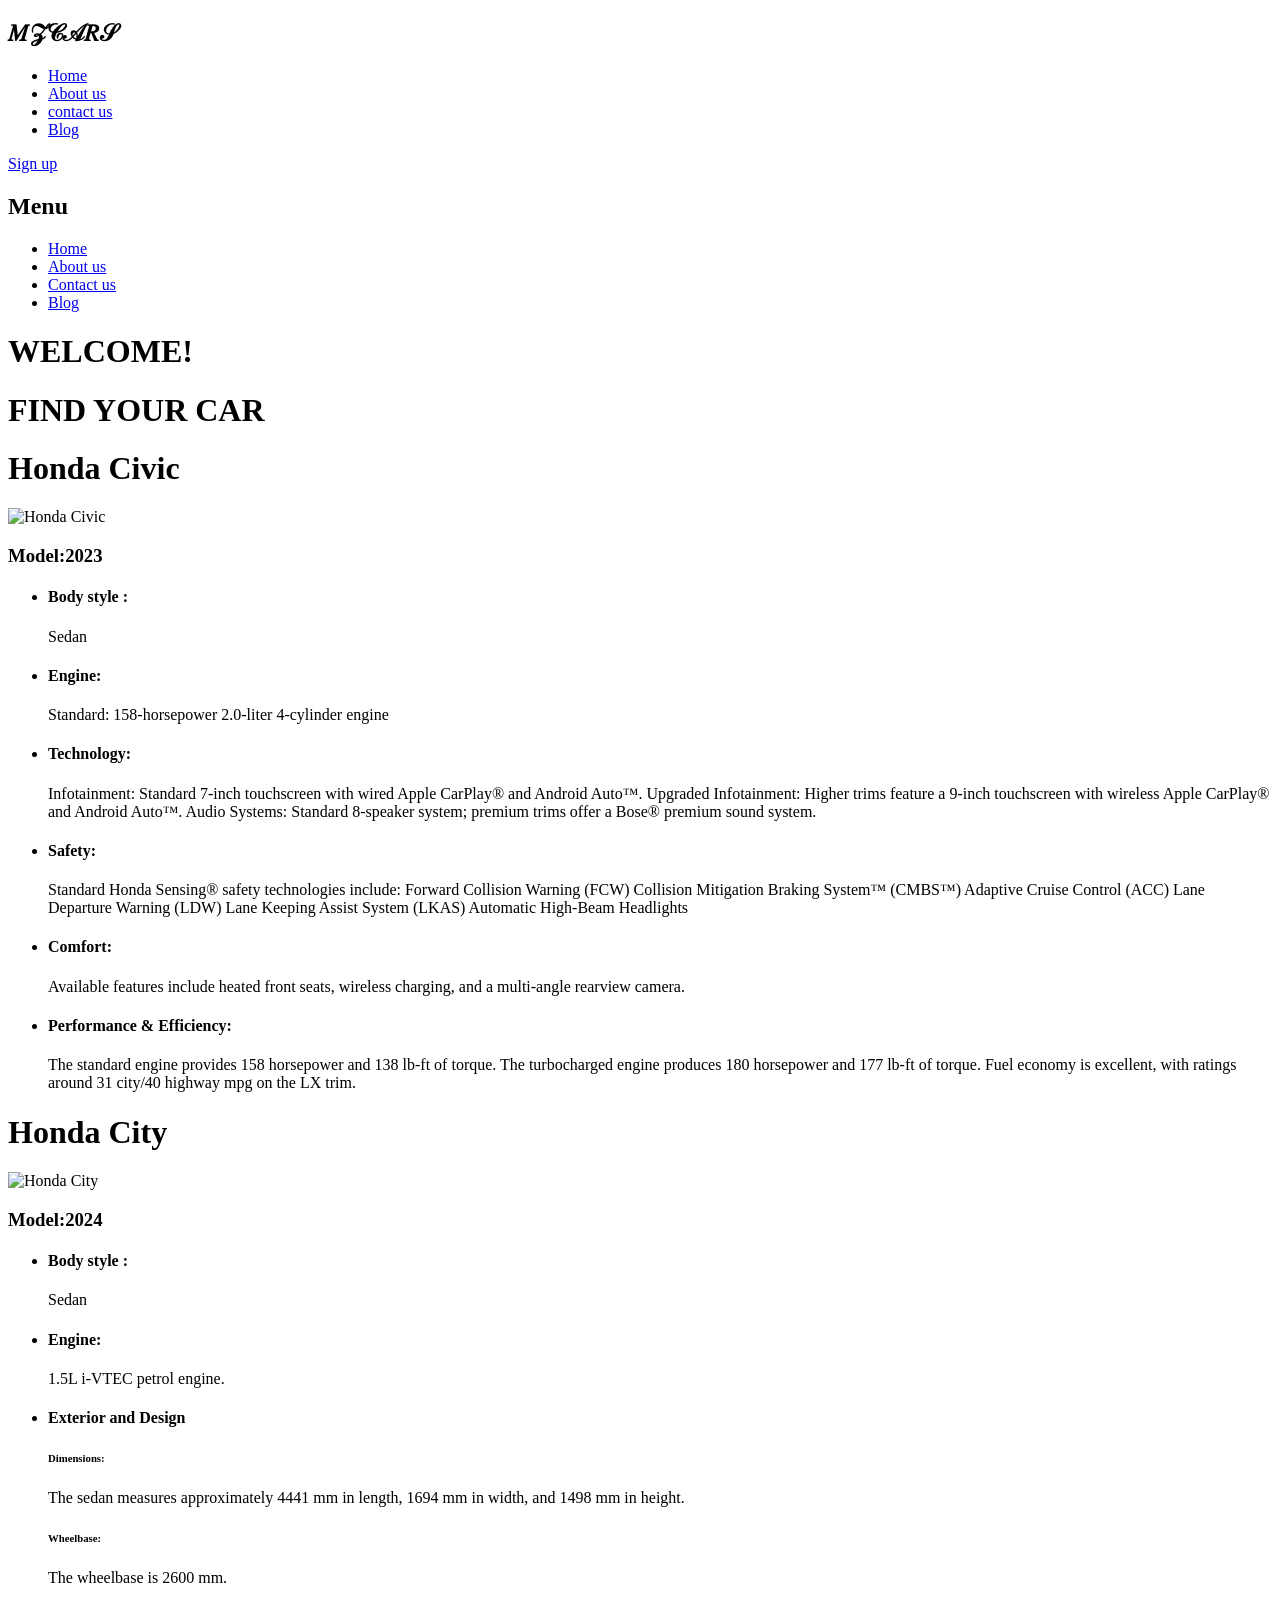
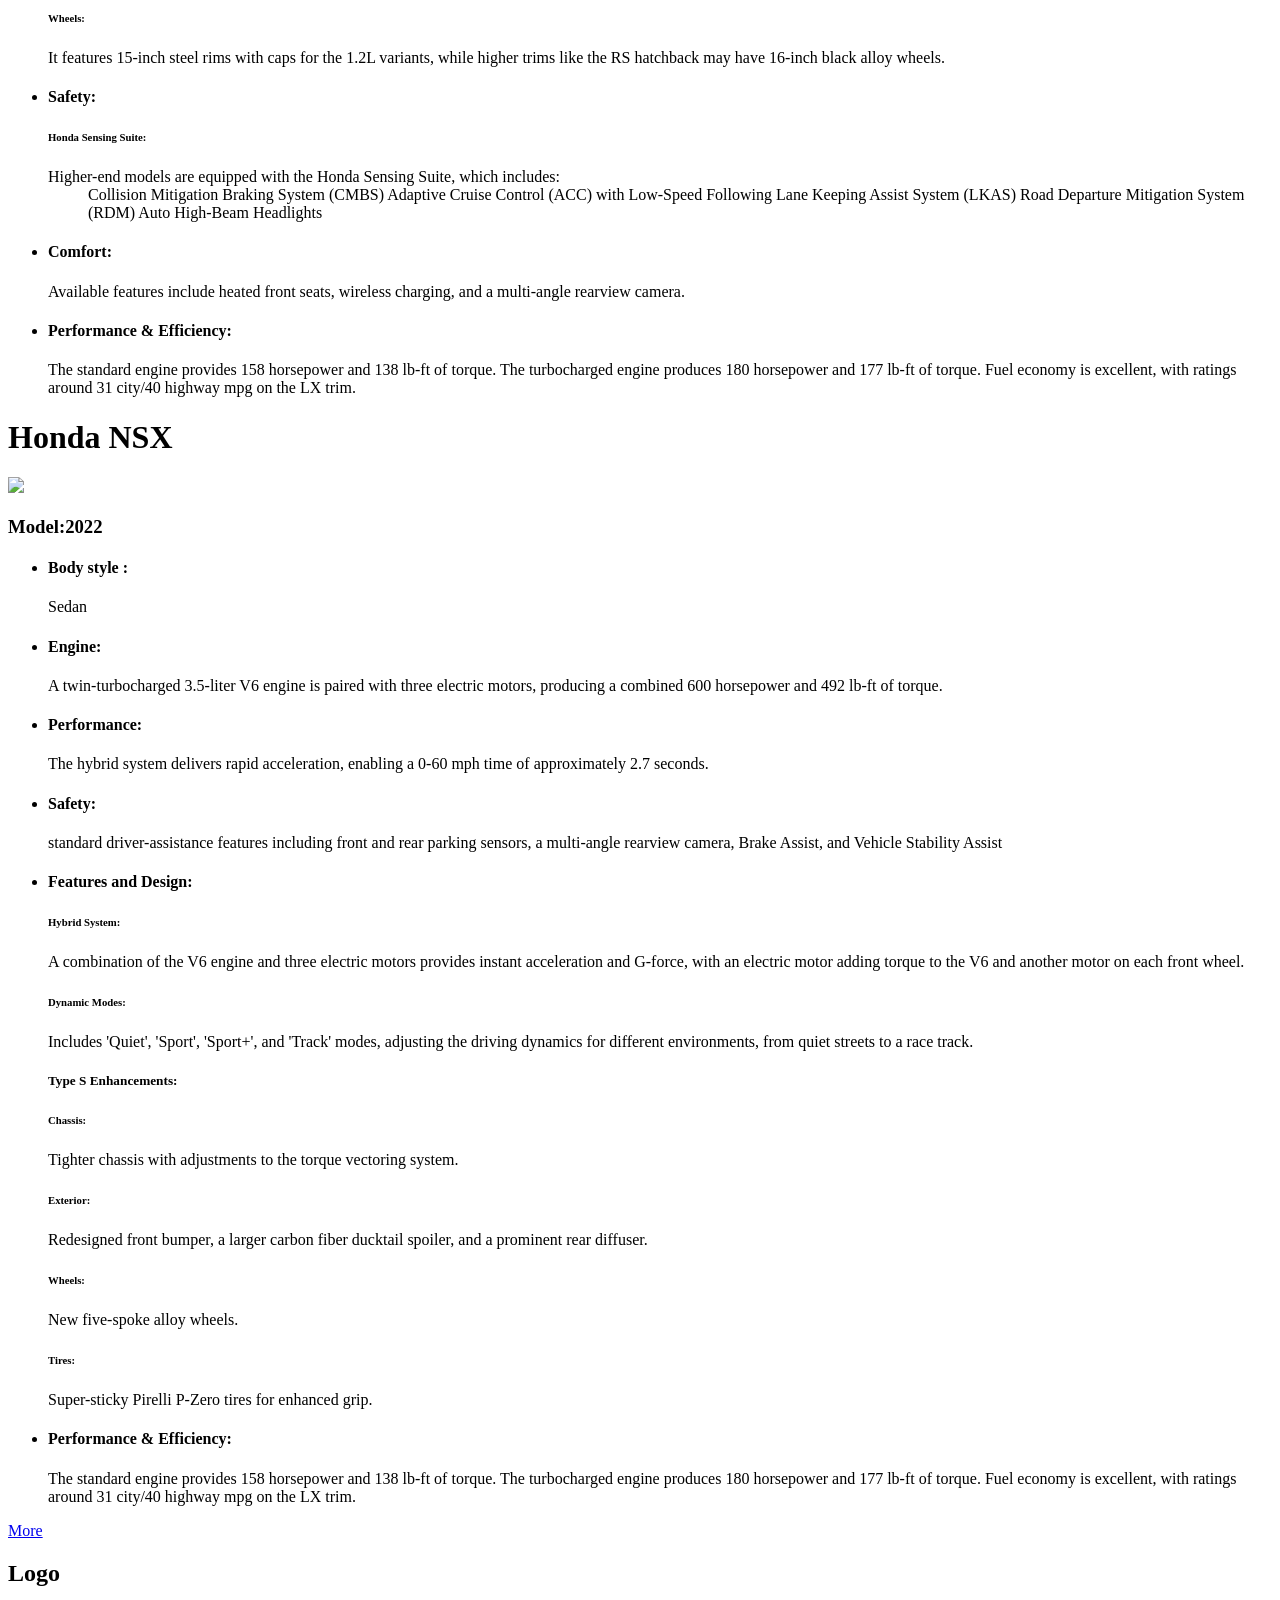
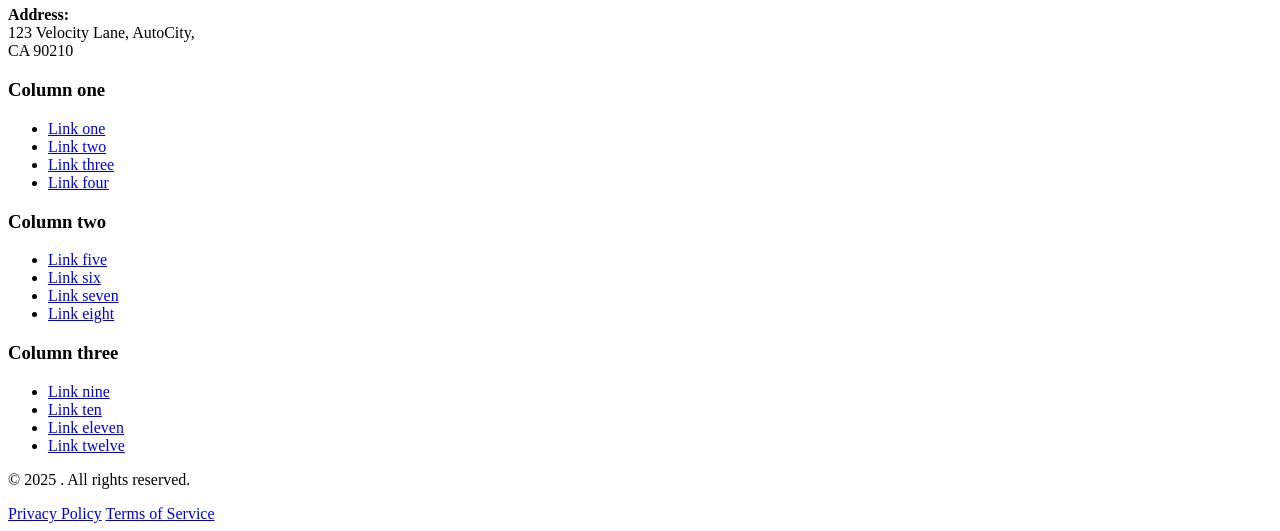
==== index.html @ ad1124cf "Add files via upload" ====
<!DOCTYPE html>
<html lang="en">
<head>
<meta charset="UTF-8">
<title>cars services.com </title>
<link href="css/style.css"  rel="stylesheet">
<meta name="viewport" content="width=device-width, initial-scale=1">
<link rel="preconnect" href="https://fonts.googleapis.com">
<link rel="preconnect" href="https://fonts.gstatic.com" crossorigin>
<link href="https://fonts.googleapis.com/css2?family=Roboto:ital,wght@0,100..900;1,100..900&display=swap" rel="stylesheet">
<script src="https://kit.fontawesome.com/b3118e5916.js" crossorigin="anonymous"></script>
</head>
<body>
<!--header-->
<div class="banner">



		<nav>
				
			<div class="logo-container">
			<h1>𝑀𝒵𝒞𝒜𝑅𝒮</h1>
				<div class="nav-links">
						<ul>
							<li><a href="index.html">Home</a></li>
							<li><a href="aboutus.html">About us</a></li>
							<li><a href="contactus.html">contact us</a></li>
							<li><a href="blog.html">Blog</a></li>
						</ul>
					</div>
							<div>
								<a href="signup.html" class="sign-btn">Sign up</a> 
							</div>		
			</div>	
		</nav>
		<!-- Mobile Menu Button -->
<div class="menu-toggle" id="menu-toggle">
  <i class="fas fa-bars"></i>
</div>

<!-- Mobile Slide Menu -->
<div class="mobile-menu" id="mobile-menu">
  <div class="menu-header">
    <h2>Menu</h2>
    <i class="fas fa-times" id="close-menu"></i>
  </div>
  <ul>
    <li><a href="index.html">Home</a></li>
    <li><a href="aboutus.html">About us</a></li>
    <li><a href="contactus.html">Contact us</a></li>
    <li><a href="blog.html">Blog</a></li>
  </ul>
</div>

<div class="overlay" id="overlay"></div>

	<div class="welcome">
		<h1>WELCOME!</h1>
	</div>
 
	
</div>		

<!--header-->
<!--Home page --> 

<div class="heading">
	<h1>FIND  YOUR CAR</h1>
</div>

 <div class="row">
    <div class="col-3">
      <h1>Honda Civic</h1>
		  <img class="honda"  src="images/Hondacivic.jpg" alt="Honda Civic">
			<div class="model" > 
		  		<h3>Model:2023</h3>
				  <ul class="information">
					  <li><h4>Body style :</h4>Sedan </li>
					  <li><h4>Engine:</h4>Standard: 158-horsepower 2.0-liter 4-cylinder engine </li>
					  <li> <h4>Technology:</h4>
										 Infotainment: Standard 7-inch touchscreen with wired Apple CarPlay® and Android Auto™. 
										 Upgraded Infotainment: Higher trims feature a 9-inch touchscreen with wireless Apple CarPlay® and Android Auto™. 
										 Audio Systems: Standard 8-speaker system; premium trims offer a Bose® premium sound system. </li>
					  <li> <h4>Safety:</h4>
					                 Standard Honda Sensing® safety technologies include:
				                    Forward Collision Warning (FCW) 
									Collision Mitigation Braking System™ (CMBS™) 
									Adaptive Cruise Control (ACC) 
									Lane Departure Warning (LDW) 
									Lane Keeping Assist System (LKAS) 
									Automatic High-Beam Headlights  </li>
					  <li><h4>Comfort:</h4> Available features include heated front seats, wireless charging, and a multi-angle rearview camera.  </li>
					  <li><h4>Performance & Efficiency:</h4> The standard engine provides 158 horsepower and 138 lb-ft of torque. 
														The turbocharged engine produces 180 horsepower and 177 lb-ft of torque. 
														Fuel economy is excellent, with ratings around 31 city/40 highway mpg on the LX trim.  </li>
				  
			  
	  
	  
	  </ul>
	  
	  		</div>
	  
	  
	  
    </div>

    <div class="col-3">
      <h1>Honda City</h1>
     	<img class="honda" src="images/Hondacity.jpg" alt="Honda City">
			<div class="model" > 
	 	 		<h3>Model:2024</h3>
				  <ul class="information">
					  <li><h4>Body style :</h4>Sedan </li>
					  <li><h4>Engine:</h4>1.5L i-VTEC petrol engine.  </li>
					  <li> <h4>Exterior and Design</h4>
										<h6>Dimensions:</h6> The sedan measures approximately 4441 mm in length, 1694 mm in width, and 1498 mm in height. 
										<h6>Wheelbase:</h6> The wheelbase is 2600 mm. 
										<h6>Wheels:</h6>It features 15-inch steel rims with caps for the 1.2L variants, while higher trims like the RS hatchback may have 16-inch black alloy wheels.  </li>
					  <li> <h4>Safety:</h4>
					                <h6> Honda Sensing Suite:</h6> Higher-end models are equipped with the Honda Sensing Suite, which includes:
									<ul>Collision Mitigation Braking System (CMBS) 
									Adaptive Cruise Control (ACC) with Low-Speed Following 
									Lane Keeping Assist System (LKAS) 
									Road Departure Mitigation System (RDM) 
									Auto High-Beam Headlights 
 					</ul> </li>
					  <li><h4>Comfort:</h4> Available features include heated front seats, wireless charging, and a multi-angle rearview camera.  </li>
					  <li><h4>Performance & Efficiency:</h4> The standard engine provides 158 horsepower and 138 lb-ft of torque. 
														The turbocharged engine produces 180 horsepower and 177 lb-ft of torque. 
														Fuel economy is excellent, with ratings around 31 city/40 highway mpg on the LX trim.  </li>
				  
			  
	  
	  
	  </ul>
	  
	  		</div>
    </div>

    <div class="col-3">
      <h1>Honda NSX</h1> 
      <img class="honda" src="images/hondansx.jpg">
     	<div class="model" > 
			<h3>Model:2022</h3>
				<ul class="information">
						<li><h4>Body style :</h4>Sedan </li>
						<li><h4>Engine:</h4>A twin-turbocharged 3.5-liter V6 engine is paired with three electric motors, producing a combined 600 horsepower and 492 lb-ft of torque.   </li>
						<li> <h4>Performance: </h4>
								The hybrid system delivers rapid acceleration, enabling a 0-60 mph time of approximately 2.7 seconds. 			
						<li> <h4>Safety:</h4>
									standard driver-assistance features including front and rear parking sensors, a multi-angle rearview camera, Brake Assist, and Vehicle Stability Assist</li>
						<li><h4>Features and Design:</h4>
							<h6>Hybrid System:</h6> A combination of the V6 engine and three electric motors provides instant acceleration and G-force, with an electric motor adding torque to the V6 and another motor on each front wheel. 
							<h6>Dynamic Modes:</h6> Includes 'Quiet', 'Sport', 'Sport+', and 'Track' modes, adjusting the driving dynamics for different environments, from quiet streets to a race track. 
							<h5>Type S Enhancements:</h5>
							<h6>Chassis:</h6> Tighter chassis with adjustments to the torque vectoring system. 
							<h6>Exterior:</h6> Redesigned front bumper, a larger carbon fiber ducktail spoiler, and a prominent rear diffuser. 
							<h6>Wheels:</h6> New five-spoke alloy wheels. 
							<h6>Tires:</h6> Super-sticky Pirelli P-Zero tires for enhanced grip.   </li>
						<li><h4>Performance & Efficiency:</h4> The standard engine provides 158 horsepower and 138 lb-ft of torque. 
															The turbocharged engine produces 180 horsepower and 177 lb-ft of torque. 
															Fuel economy is excellent, with ratings around 31 city/40 highway mpg on the LX trim.  </li>
					
				
		
				</ul>
	
	
	
	</div>
  </div>

<div>

<a href="more.html"class="more" >More</a> 
</div>








<!--Home page -->
<!--Footer -->







  <footer class="footer">
    <div class="footer-container">
      <div class="footer-left">
        <h2 class="footer-logo">Logo</h2>
        <p><strong>Address:</strong><br>123 Velocity Lane, AutoCity, <br>CA 90210</p>
        <div class="footer-socials">
          <a href="#"><i class="fab fa-instagram"></i></a>
          <a href="#"><i class="fab fa-facebook-f"></i></a>
          <a href="#"><i class="fab fa-twitter"></i></a>
        </div>
      </div>

      <div class="footer-columns">
        <div class="footer-column">
          <h3>Column one</h3>
          <ul>
            <li><a href="#">Link one</a></li>
            <li><a href="#">Link two</a></li>
            <li><a href="#">Link three</a></li>
            <li><a href="#">Link four</a></li>
          </ul>
        </div>

        <div class="footer-column">
          <h3>Column two</h3>
          <ul>
            <li><a href="#">Link five</a></li>
            <li><a href="#">Link six</a></li>
            <li><a href="#">Link seven</a></li>
            <li><a href="#">Link eight</a></li>
          </ul>
        </div>

        <div class="footer-column">
          <h3>Column three</h3>
          <ul>
            <li><a href="#">Link nine</a></li>
            <li><a href="#">Link ten</a></li>
            <li><a href="#">Link eleven</a></li>
            <li><a href="#">Link twelve</a></li>
          </ul>
        </div>
      </div>
    </div>

    <div class="footer-bottom">
      <p>© 2025 . All rights reserved.</p>
      <div class="footer-links">
        <a href="#">Privacy Policy</a>
        <a href="#">Terms of Service</a>
      </div>
    </div>
  </footer>

<!--Footer -->
<script>
const menuToggle = document.getElementById('menu-toggle');
const mobileMenu = document.getElementById('mobile-menu');
const closeMenu = document.getElementById('close-menu');
const overlay = document.getElementById('overlay');

menuToggle.addEventListener('click', () => {
  mobileMenu.classList.add('active');
  overlay.classList.add('active');
  menuToggle.style.display = 'none';
});

closeMenu.addEventListener('click', () => {
  mobileMenu.classList.remove('active');
  overlay.classList.remove('active');
  menuToggle.style.display = 'block';
});

overlay.addEventListener('click', () => {
  mobileMenu.classList.remove('active');
  overlay.classList.remove('active');
  menuToggle.style.display = 'block';
});
</script>


</body>
</html>
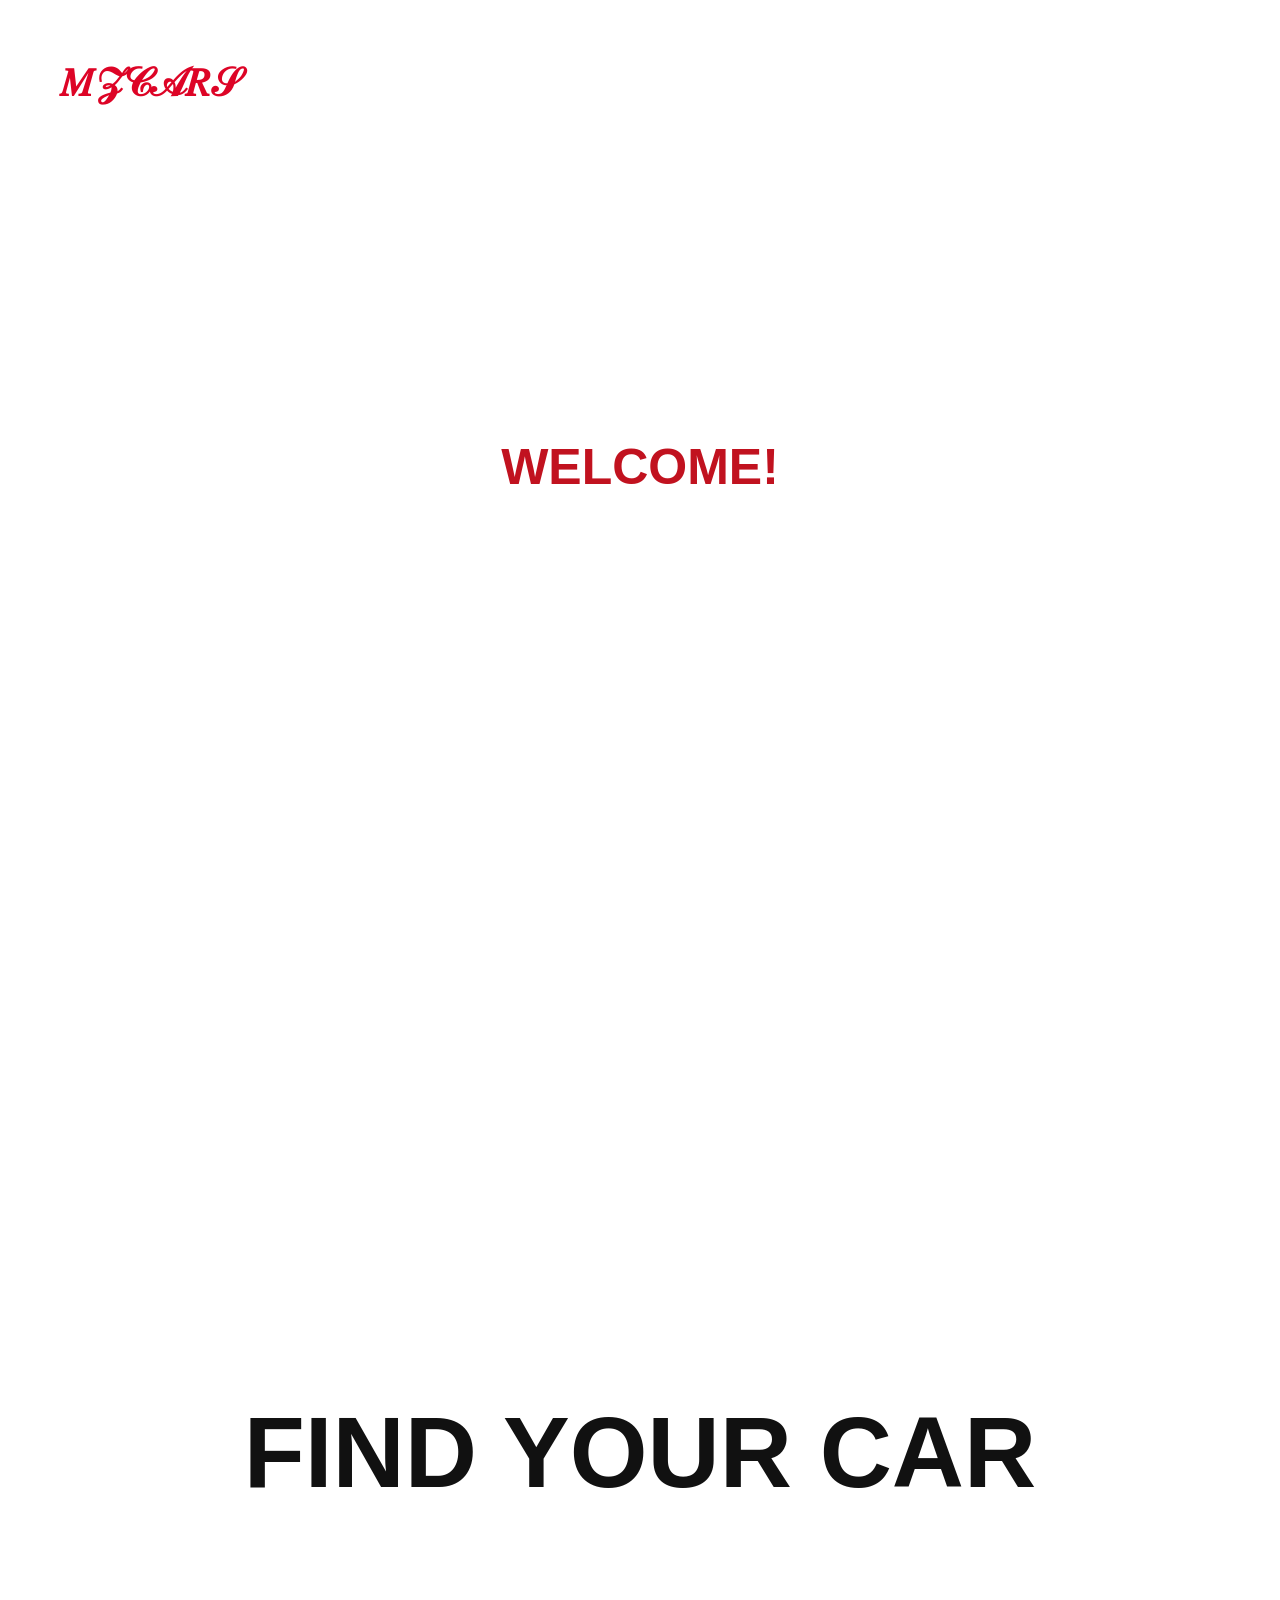
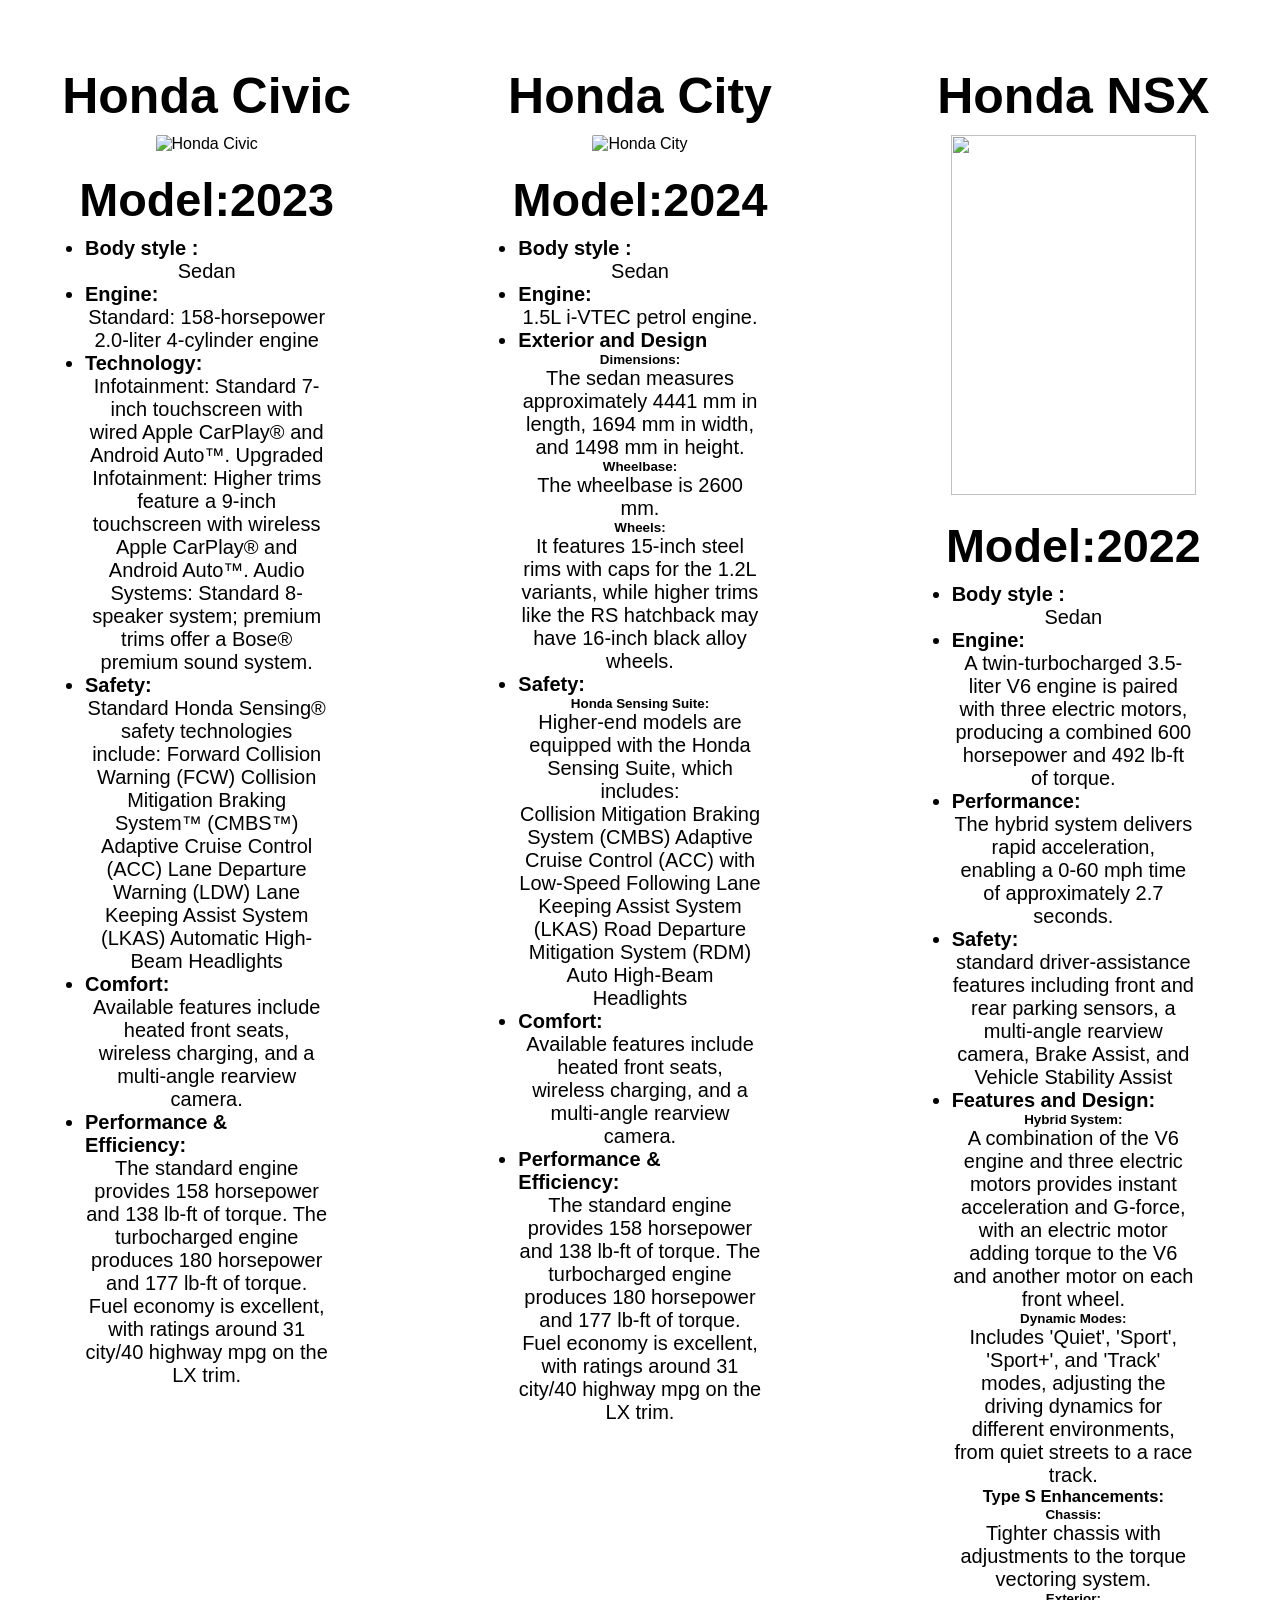
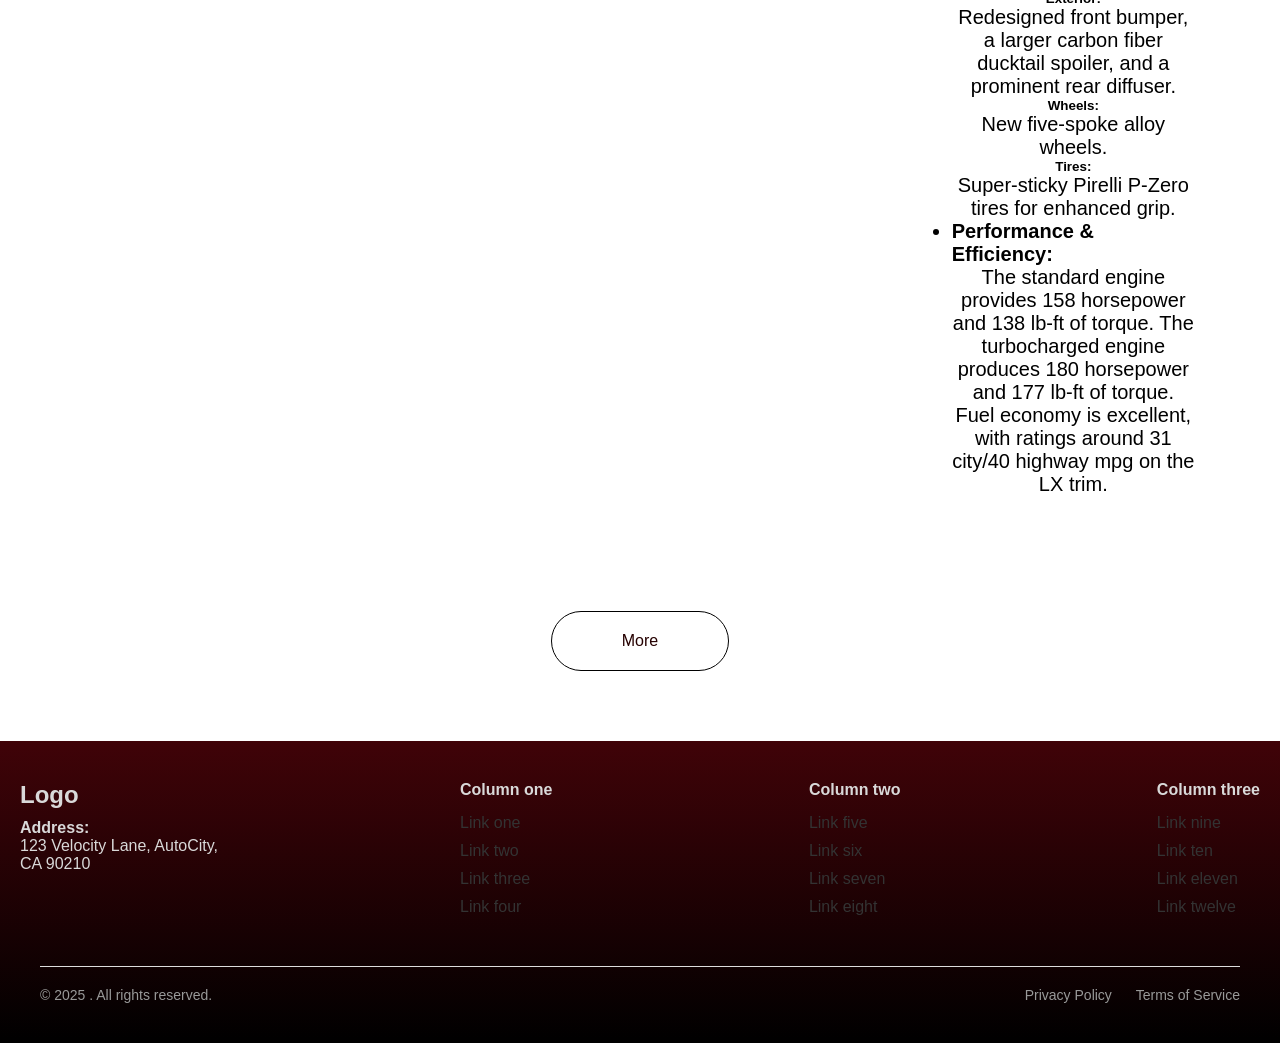
==== commit c86f6171: "Update index.html" ====
--- a/index.html
+++ b/index.html
@@ -3,7 +3,7 @@
 <head>
 <meta charset="UTF-8">
 <title>cars services.com </title>
-<link href="css/style.css"  rel="stylesheet">
+<link href="style.css"  rel="stylesheet">
 <meta name="viewport" content="width=device-width, initial-scale=1">
 <link rel="preconnect" href="https://fonts.googleapis.com">
 <link rel="preconnect" href="https://fonts.gstatic.com" crossorigin>
--- a/style.css
+++ b/style.css
@@ -0,0 +1,1043 @@
+*{
+    margin:0;   	
+	padding:0;
+	box-sizing:border-box;
+
+
+}
+.roboto-uniquifier> {
+  font-family: "Roboto", sans-serif;
+  font-optical-sizing: auto;
+  font-weight: weight;
+  font-style: normal;
+  font-variation-settings
+  "width"100
+}
+.logo-container h1 {
+	width:110px;
+	margin:60px 60px ;
+  color:#dd0426;
+	font-family: "Roboto", sans-serif;
+  font-size:40px;
+	}
+.logo-container h1:hover{
+  font-size:45px;
+  text-shadow: 0px 0px 20px#dd0426;
+}
+.nav-links ul li {
+	list-style:none;
+	display:inline-block;
+	padding:80px 100px;
+	position:relative;
+}
+.nav-links ul li a {
+	color:white;
+	text-decoration:none;
+	font-size:20px;
+}
+.nav-links ul li a:hover{
+  color: red;
+  transition: 0.5s;
+}
+.logo-container{
+	display:flex;
+}
+.banner{
+	width:100%;
+	height:150vh;
+	background:url(../images/banner.jpg)no-repeat;
+	background-size:cover;
+	position:relative;	
+}
+.heading {
+font-size: 50px; 
+font-weight: 800;
+color: #111;
+width:fit-content;
+margin:40px auto;
+position: relative;
+padding: 5px 15px 2px 15px;
+}
+
+.cars ul li {
+list-style:none;
+	display:inline-block;
+	padding:10px  70px;
+	position:relative;
+}
+.cars ul li a {
+	text-decoration:none;
+	font-size:30px;
+	
+}
+.sign-btn{
+	display:inline-block;
+	text-decoration:none;
+	color: white;
+	border:1px solid white;
+	padding:10px 20px;
+	background:transparent;
+	position:relative;
+	top:65px;
+  left:450px;
+  font-size:15px;
+}
+.sign-btn:hover{
+	background:linear-gradient(#38040e,black);
+	border:2px solid black;
+	color:#eae6e5;
+	transition:0.5s;
+}
+
+.signup-wrapper {
+  display: flex;
+  justify-content: center;
+  align-items: center;
+  width: 100%;
+}
+
+.signup-form {
+  background: #fff;
+  padding: 40px 35px;
+  border-radius: 15px;
+  box-shadow: 0 8px 25px rgba(0,0,0,0.2);
+  width: 100%;
+  max-width: 400px;
+  text-align: center;
+}
+
+.signup-form h2 {
+  color: #333;
+  margin-bottom: 25px;
+  font-size: 28px;
+}
+
+.input-group {
+  text-align: left;
+  margin-bottom: 20px;
+}
+.welcome{
+  background-image: url(../images/banner.jpg);
+  text-align: center;
+  text-decoration:none;
+  display:inline-block;
+  top:35%;
+  left:50%;
+  position: absolute;
+  transform:translate(-50%,-50%);
+  font-size: 70px;
+  width:30%;
+  height:20%;
+  }
+.welcome h1{
+padding:100px  20px 100px 20px;
+color:#c1121f;
+}
+.welcome:hover{
+  box-shadow: 0px 0px 130px#c1121f;
+}
+.input-group label {
+  display: block;
+  margin-bottom: 6px;
+  color: #555;
+  font-size: 14px;
+}
+
+.input-group input {
+  width: 100%;
+  padding: 10px 12px;
+  border: 1px solid #ccc;
+  border-radius: 8px;
+  font-size: 15px;
+  transition: border-color 0.3s;
+}
+
+.input-group input:focus {
+  border-color: #4b6cb7;
+  outline: none;
+}
+
+.btn {
+  width: 100%;
+  padding: 12px;
+  background: linear-gradient(135deg, #4b6cb7, #182848);
+  color: #fff;
+  border: none;
+  border-radius: 8px;
+  font-size: 16px;
+  cursor: pointer;
+  transition: background 0.3s ease;
+}
+
+.btn:hover {
+  background: linear-gradient(135deg, #3a56a1, #101a3b);
+}
+
+
+
+/*Grid system*/
+	.col-1{width:8.33%}
+	.col-2{width:16.66%}
+	.col-3{width:25%}
+	.col-4{width:33.33%}
+	.col-5{width:41.66%}
+	.col-6{width:50%}
+	.col-7{width:58.33%}
+	.col-8{width:66.66%}
+
+	.col-9{width:75%}
+	.col-10{width:83.33%}
+	.col-11{width:91.66%}
+	.col-12{width:100%}
+	
+	row::after {
+		content:"";
+		clear:both;
+		display:table;
+	}
+		
+		[class*="col-"]{
+			float:center;
+			padding:15px;
+			text-align:left;
+		
+		}
+		
+	
+
+
+
+
+
+
+
+
+
+
+
+/*Grid system*/
+
+
+ .row {
+      display: flex;
+      justify-content: center;
+      flex-wrap: wrap;
+      gap: 20px;
+    }
+
+    .col-3 {
+      flex: 1 1 30%;
+      text-align: center;
+    }
+      .col-2{
+      flex: 1 1 0%;
+      text-align: center;
+      margin-left: 10px;
+
+    }
+     .col-2 ul li{
+      text-align: left;
+      padding: 10px;
+     }
+     .col-2 :hover{
+      background:linear-gradient(#400308,#0D0D0D);
+      transition: 0.75s;
+      transform: translateY(-5px);
+      color:whitesmoke;
+      border-radius: 20px;
+ }
+     
+    .honda {
+      width: 80%;
+      height: 40vh;
+      border-radius: 2px;
+    }
+     .swift {
+      width: 80%;
+      height: 35vh;
+      border-radius: 2px;
+    }
+
+    h1 {
+      font-size: 50px;
+      margin-bottom: 10px;
+    }
+	.heading h1{
+		font-size:100px;
+		margin-bottom:100px;
+	}
+	
+.model{
+	font-size:40px;
+	padding:20px;
+}
+.model:hover{
+background: linear-gradient(#400308,black);
+transition: 1s;
+transform: translateY(-5px);
+color:whitesmoke;
+border-radius: 40px;
+}
+.information{
+	font-size:20px;
+	padding:10px 50px;
+}
+.information:hover{
+background:linear-gradient(#400308,#0D0D0D);
+transition: 1s;
+transform: translateY(-5px);
+color:whitesmoke;
+
+}
+.information li h4{
+	text-align:left;
+}
+.more{
+	display:inline-block;
+	text-decoration:none;
+	padding:20px 70px;
+	border:1px solid  black;
+	margin:50px 884px;
+	color:#260101;
+	border-radius:50px;
+}
+.more:hover{
+	background:linear-gradient(#260101,black,red);
+	border:2px solid black;
+	color:white;
+	transition:0.5s;
+	font-size:120%;
+}
+ body {
+  font-family: Arial, sans-serif;
+}
+
+.footer {
+  background:linear-gradient(#400308,black) ;
+  padding: 40px 20px;
+  color:#D9D9D9;
+  margin-right:0px;
+  width:100%;
+}
+
+.footer-container {
+  display: flex;
+  flex-wrap: wrap;
+  justify-content: space-between;
+  gap: 40px;
+  max-width: 1500px;
+  margin:auto;
+}
+
+.footer-left {
+  flex: 1 1 250px;
+}
+
+.footer-logo {
+  font-size: 24px;
+  font-weight: bold;
+  margin-bottom: 10px;
+}
+
+.footer-socials a {
+  margin-right: 15px;
+  color: #333;
+  font-size: 18px;
+  text-decoration: none;
+  transition: color 0.3s ease;
+}
+
+.footer-socials a:hover {
+  color: #0077cc;
+}
+
+.footer-columns {
+  display: flex;
+  flex: 2 1 500px;
+  justify-content: space-between;
+  gap: 40px;
+}
+
+.footer-column h3 {
+  font-size: 16px;
+  font-weight: bold;
+  margin-bottom: 15px;
+}
+
+.footer-column ul {
+  list-style: none;
+}
+
+.footer-column ul li {
+  margin-bottom: 10px;
+}
+
+.footer-column ul li a {
+  text-decoration: none;
+  color: #333;
+  transition: color 0.3s ease;
+}
+
+.footer-column ul li a:hover {
+  color: #0077cc;
+}
+
+.footer-bottom {
+  max-width: 1200px;
+  margin: 40px auto 0;
+  border-top: 1px solid #ddd;
+  padding-top: 20px;
+  display: flex;
+  flex-wrap: wrap;
+  justify-content: space-between;
+  font-size: 14px;
+  color: #999;
+}
+
+.footer-links a {
+  margin-left: 20px;
+  color: #999;
+  text-decoration: none;
+}
+
+.footer-links a:hover {
+  color: #0077cc;
+}
+/* ===== Contact Us Section ===== */
+.contact-grid {
+  max-width: 1100px;
+  margin: 0 auto;
+  padding: 40px 20px;
+  display: flex;
+  flex-wrap: wrap;
+  gap: 40px;
+
+
+}
+.contact-form {
+  flex: 1 1 400px;
+  background: transparent;
+  padding: 50px 200px;
+  border-radius: 8px;
+  box-shadow: 0 0 10px rgba(0, 0, 0, 0.05);
+}
+.contact-form h2 {
+  margin: 0px 0px 20px 0px ;
+  color:#AEAEAF;
+}
+
+.contact-info ul {
+  list-style: none;
+  padding: 0;
+}
+.contact-info ul li {
+  margin-bottom: 15px;
+  color:#F2F2F2;
+}
+
+.contact-info strong {
+  display: block;
+  margin-bottom: 5px;
+  color:#D9D9D9;
+}
+.contact-info h2{
+	color:#BDBEBF;
+	padding:50px 0px 20px 0px;
+	font-family: "Dancing Script", cursive;
+	font-weight:100;
+	font-style: normal;
+}
+.submit{
+	padding:12px 25px; 
+	background-color:#e60000; 
+	color:#fff; 
+	border:none;
+	border-radius:5px; 
+	cursor:pointer; 
+	font-size:16px;
+}
+.social-links {
+  margin-top: 20px;
+}
+
+.social-links a {
+  margin-right: 15px;
+  text-decoration: none;
+  color:#73060F;
+  font-weight: bold;
+  transition: color 0.3s ease;
+}
+
+.social-links a:hover {
+  color: #c40000;
+}
+
+/* Form Styles */
+.contact-form form label {
+  display: block;
+  margin-bottom: 5px;
+  font-weight: bold;
+  color:#F0F1EB;
+}
+
+.contact-form form textarea {
+  width: 100%;
+  padding: 10px;
+  margin-bottom: 15px;
+  border: 1px solid #ccc;
+  border-radius: 5px;
+  resize: vertical;
+  font-family: inherit;
+  font-size: 15px;
+}
+
+.contact-form form button {
+  padding: 12px 25px;
+  background-color: #73060F;
+  color: #fff;
+  border: none;
+  border-radius: 5px;
+  cursor: pointer;
+  font-size: 16px;
+  transition: background-color 0.3s ease;
+}
+
+.contact-form form button:hover {
+  background-color: #c40000;
+  font-size:120%;
+}
+.form input{
+	width:100%; 
+	padding:10px;
+	margin-bottom:15px;
+	border:1px solid #ccc;
+	border-radius:5px;
+	background:transparent; 
+	color:white;
+   
+}
+/* Responsive Layout */
+@media (max-width: 768px) {
+  .contact-grid {
+    flex-direction: column;
+  }
+}
+/* About Section */
+.about-section {
+  padding: 60px 20px;
+ 
+}
+
+.about-container {
+  max-width: 1200px;
+  margin: 0 auto;
+  background:transparent;
+  border-radius: 10px;
+  padding: 40px;
+  box-shadow: 0 10px 30px rgba(0, 0, 0, 0.07);
+}
+
+.about-content {
+  display: flex;
+  flex-wrap: wrap;
+  align-items: center;
+  gap: 40px;
+}
+
+.about-text {
+  flex: 1 1 55%;
+}
+.mission p{
+  color: #ece9e9;
+}
+.about-text h1 {
+  font-size: 2.5rem;
+  margin-bottom: 10px;
+  color:#BFBFBF;
+}
+
+ .about-text .tagline {
+  font-size: 1.1rem;
+  margin-bottom: 25px;
+  font-style: italic;
+}
+
+.about-text p {
+  margin-bottom: 20px;
+  color: #ece8e8;
+  font-size: 1rem;
+}
+
+.about-text h2 {
+  margin-top: 30px;
+  margin-bottom: 10px;
+  color:#f0e5e5;
+}
+
+.highlights {
+  list-style: none;
+  padding-left: 0;
+  margin-top: 20px;
+}
+
+.highlights li {
+  position: relative;
+  padding-left: 25px;
+  margin-bottom: 12px;
+  font-size: 0.98rem;
+  color: #293542;
+  font-size:15px;
+}
+
+.highlights li::before {
+  content: "✔";
+  position: absolute;
+  left: 0;
+  color: #27ae60;
+  font-weight: bold;
+}
+
+/* Image Styling */
+.about-image {
+  flex: 1 1 40%;
+  text-align: center;
+}
+
+.about-image img {
+  width: 100%;
+  max-width: 500px;
+  border-radius: 10px;
+  box-shadow: 0 8px 20px rgba(0, 0, 0, 0.1);
+  transition: transform 0.3s ease;
+}
+
+.about-image img:hover {
+  transform: scale(1.03);
+}
+.info-section{
+	color:white;
+	padding:10px;
+}
+.tech-list li {
+	padding:5px;
+	margin:10px;
+	color:white;
+}
+.timeline li {
+	padding:5px;
+	margin:10px;
+	color:#ebe4e4;
+	
+}
+.challenges li {
+	padding:5px;
+	margin:10px;
+	color:white;
+	
+}
+.info-section p{
+	padding:10px;
+	color:white;
+	
+}
+.info-section h2{
+	color:#8C8C8C;
+}
+.blog-section {
+  max-width: 1200px;
+  margin: 60px auto;
+  padding: 0 20px;
+}
+
+.blog-grid {
+  display: grid;
+  grid-template-columns: repeat(auto-fit, minmax(300px, 1fr));
+  gap: 30px;
+}
+
+.blog-card {
+  background:#D2D4D9;
+  border-radius: 8px;
+  overflow: hidden;
+  box-shadow: 0 4px 12px rgba(0, 0, 0, 0.06);
+  transition: transform 0.3s ease;
+  text-align: center;
+}
+
+
+.blog-card img {
+  width: 100%;
+  height: 250px;
+  object-fit: cover;
+}
+
+.blog-content {
+  padding: 20px;
+}
+
+.blog-title {
+  font-size: 1.3rem;
+  margin-bottom: 10px;
+  color: #0a4d68;
+}
+
+.blog-date {
+  font-size: 0.85rem;
+  color: #777;
+  margin-bottom: 12px;
+}
+
+.blog-desc {
+  font-size: 0.95rem;
+  line-height: 1.6;
+}
+
+/* Flickity Slider */
+.slider {
+  margin-top: 15px;
+}
+
+.slider img {
+  width: 100%;
+  height: 300px;
+  object-fit: cover;
+  border-radius: 6px;
+}
+
+/* Flickity Arrows */
+.flickity-button {
+  background: rgba(0, 0, 0, 0.5);
+  color: white;
+  transition: background 0.3s ease;
+}
+.flickity-button:hover {
+  background: rgba(0, 0, 0, 0.8);
+}
+.flickity-button:disabled {
+  opacity: 0.3;
+}
+
+/* Flickity Dots */
+.flickity-page-dots {
+  bottom: 10px;
+}
+.flickity-page-dots .dot {
+  background: #0a4d68;
+  opacity: 0.5;
+}
+
+.blog-card:hover{
+	background:transparent;;
+	color:#eae6e5;
+	transition:1s;
+  transform: translateY(-5px);
+}
+
+
+/* Responsive */
+@media (max-width: 768px) {
+  .blog-grid {
+    grid-template-columns: 1fr;
+  }
+
+  .blog-title {
+    font-size: 1.1rem;
+  }
+
+  .blog-desc {
+    font-size: 0.9rem;
+  }
+}
+
+.signup-container {
+  text-align: center;
+  color: white;
+  padding: 80px 20px;
+  background:linear-gradient(#7a1414,black);
+  width: 400px;
+  margin: 120px auto;
+  border-radius: 20px;
+  box-shadow: 0 4px 2px rgba(0,0,0,0.4);
+} 
+.signup-container:hover{
+  box-shadow:  0px 0px 30px rgb(189, 22, 22) ;
+}
+.signup-container h1 {
+  font-size: 2em;
+  margin-bottom: 20px;
+}
+
+.signup-form {
+  display: flex;
+  flex-direction: column;
+  gap: 15px;
+  background:linear-gradient(black,#780000);
+}
+
+.signup-form .form-group {
+  display: flex;
+  flex-direction: column;
+  text-align: left;
+}
+
+.signup-form label {
+  margin-bottom: 5px;
+  font-weight: 500;
+}
+
+.signup-form input {
+  padding: 10px;
+  border: none;
+  border-radius: 6px;
+  outline: none;
+}
+
+.submit-btn {
+  background: linear-gradient(#861818,black);
+  color: white;
+  padding: 10px;
+  border: none;
+  border-radius: 6px;
+  cursor: pointer;
+  font-weight: bold;
+  transition: 0.3s;
+}
+
+.submit-btn:hover {
+  background: linear-gradient(rgb(24, 22, 22),#640000);
+}
+
+.login-link {
+  margin-top: 10px;
+  color: #ddd;
+}
+
+.login-link a {
+  color: #f05454;
+  text-decoration: none;
+}
+/* ====== Mobile Menu Styles ====== */
+.menu-toggle {
+  display: none;
+  position: fixed;
+  top: 20px;
+  right: 20px;
+  background: none;
+  border: none;
+  color: white;
+  font-size: 28px;
+  cursor: pointer;
+  z-index: 1001;
+}
+
+.mobile-menu {
+  position: fixed;
+  top: 0;
+  left: -280px;
+  width: 250px;
+  height: 100%;
+  background-color: #111;
+  color: white;
+  z-index: 1002;
+  transition: left 0.3s ease-in-out;
+  padding: 20px;
+}
+
+.mobile-menu.active {
+  left: 0;
+}
+
+.mobile-menu ul {
+  list-style: none;
+  padding: 0;
+  margin-top: 30px;
+}
+
+.mobile-menu ul li {
+  margin: 15px 0;
+}
+
+.mobile-menu ul li a {
+  color: white;
+  text-decoration: none;
+  font-size: 18px;
+}
+
+.menu-header {
+  display: flex;
+  justify-content: space-between;
+  align-items: center;
+}
+
+.menu-header i {
+  font-size: 24px;
+  cursor: pointer;
+}
+
+.overlay {
+  position: fixed;
+  top: 0;
+  left: 0;
+  width: 100%;
+  height: 100%;
+  background: rgba(0,0,0,0.5);
+  z-index: 1000;
+  display: none;
+}
+
+.overlay.active {
+  display: block;
+}
+
+/* ===== Responsive Settings ===== */
+@media (max-width: 768px) {
+  nav .nav-links, nav .sign-btn {
+    display: none;
+  }
+
+  .menu-toggle {
+    display: block;
+  
+  }
+
+  .logo-container {
+    justify-content: space-between;
+    align-items: center;
+  }
+}
+/* ---------- Mobile & Tablet-only overrides ---------- */
+
+@media (max-width: 1024px) {
+
+  
+  .banner {
+    min-height: 40vh;
+    padding: 18px 16px ;
+    width:100%;
+  }
+
+  .welcome {
+    position: static;
+    transform:none;
+    margin: 250px 100px 220px 170px;
+    width: calc(100% - 32px) ;
+    max-width: 620px;
+    padding: 22px ;
+    top:70%;
+
+  
+  }
+
+  nav .nav-links { display: none ; }
+  .sign-btn { display: none; }
+
+  .menu-toggle { display: block ; z-index: 1200; }
+
+  .mobile-menu {
+    left: -320px;
+    width: 280px;
+    padding: 18px;
+    top: 0;
+    height: 100%;
+    transition: left .28s ease;
+    z-index: 1201;
+  }
+  .mobile-menu.active { left: 0; }
+
+  .overlay { display: none; } 
+  .overlay.active { display: block; }
+  .row { 
+    gap: 16px; 
+    padding-left: 12px; 
+    padding-right: 12px ; 
+  }
+  .col-2, .col-3, .col-6, .col-12 {
+    flex: 1 1 100% ;
+    max-width: 100%;
+  }
+
+  .honda, .swift, .about-image img, .blog-card img {
+  max-height: 36vh ;
+  width: 100% ;
+  height: auto ;
+  object-fit: cover;
+  }
+
+  .heading h1 { 
+    font-size: 34px;
+    margin: 18px 0 ;
+    }
+
+  .more { 
+    margin-left: auto ; 
+    margin-right: auto;  
+    display: inline-block;
+   }
+
+  .footer-container { 
+    flex-direction: column ;
+    align-items: flex-start ;
+    gap: 14px ; }
+}
+
+/* ---------- Phone-specific---------- */
+@media (max-width: 768px) {
+
+  .banner { 
+    min-height: 34vh ; 
+    padding: 14px 12px ;
+   }
+
+  .welcome {
+    width: calc(100% - 28px) ;
+    padding: 16px ;
+    font-size: 16px ;
+  }
+  .welcome h1 {
+     font-size: 26px ;
+      padding: 0 ;
+      margin: 0 ; }
+
+  .menu-toggle {
+    display: block ;
+    font-size: 26px;
+    background: transparent;
+    border: 0;
+    color: #fff;
+    padding: 6px;
+    margin-left: 4px;
+  }
+
+  .mobile-menu { 
+    width: 260px ; 
+    left: -260px ;
+   }
+  .mobile-menu.active { left: 0; }
+
+  .nav-links ul li { padding: 8px 10px t; } 
+
+  .col-2, .col-3, .col-6 { 
+    flex: 1 1 100% ;
+     max-width: 100%; 
+    }
+
+  .honda, .swift { max-height: 30vh ; }
+
+  .model { 
+    padding: 10px ;
+    border-radius: 10px ; 
+  }
+  .information { 
+    font-size: 15px; 
+    padding: 6px 8px ; 
+  }
+
+  .contact-grid {
+    padding: 12px ;
+    gap: 12px ; 
+  }
+  .contact-form { padding: 14px ; }
+  .contact-form .form input, .contact-form .form textarea { font-size: 15px ; }
+
+
+}
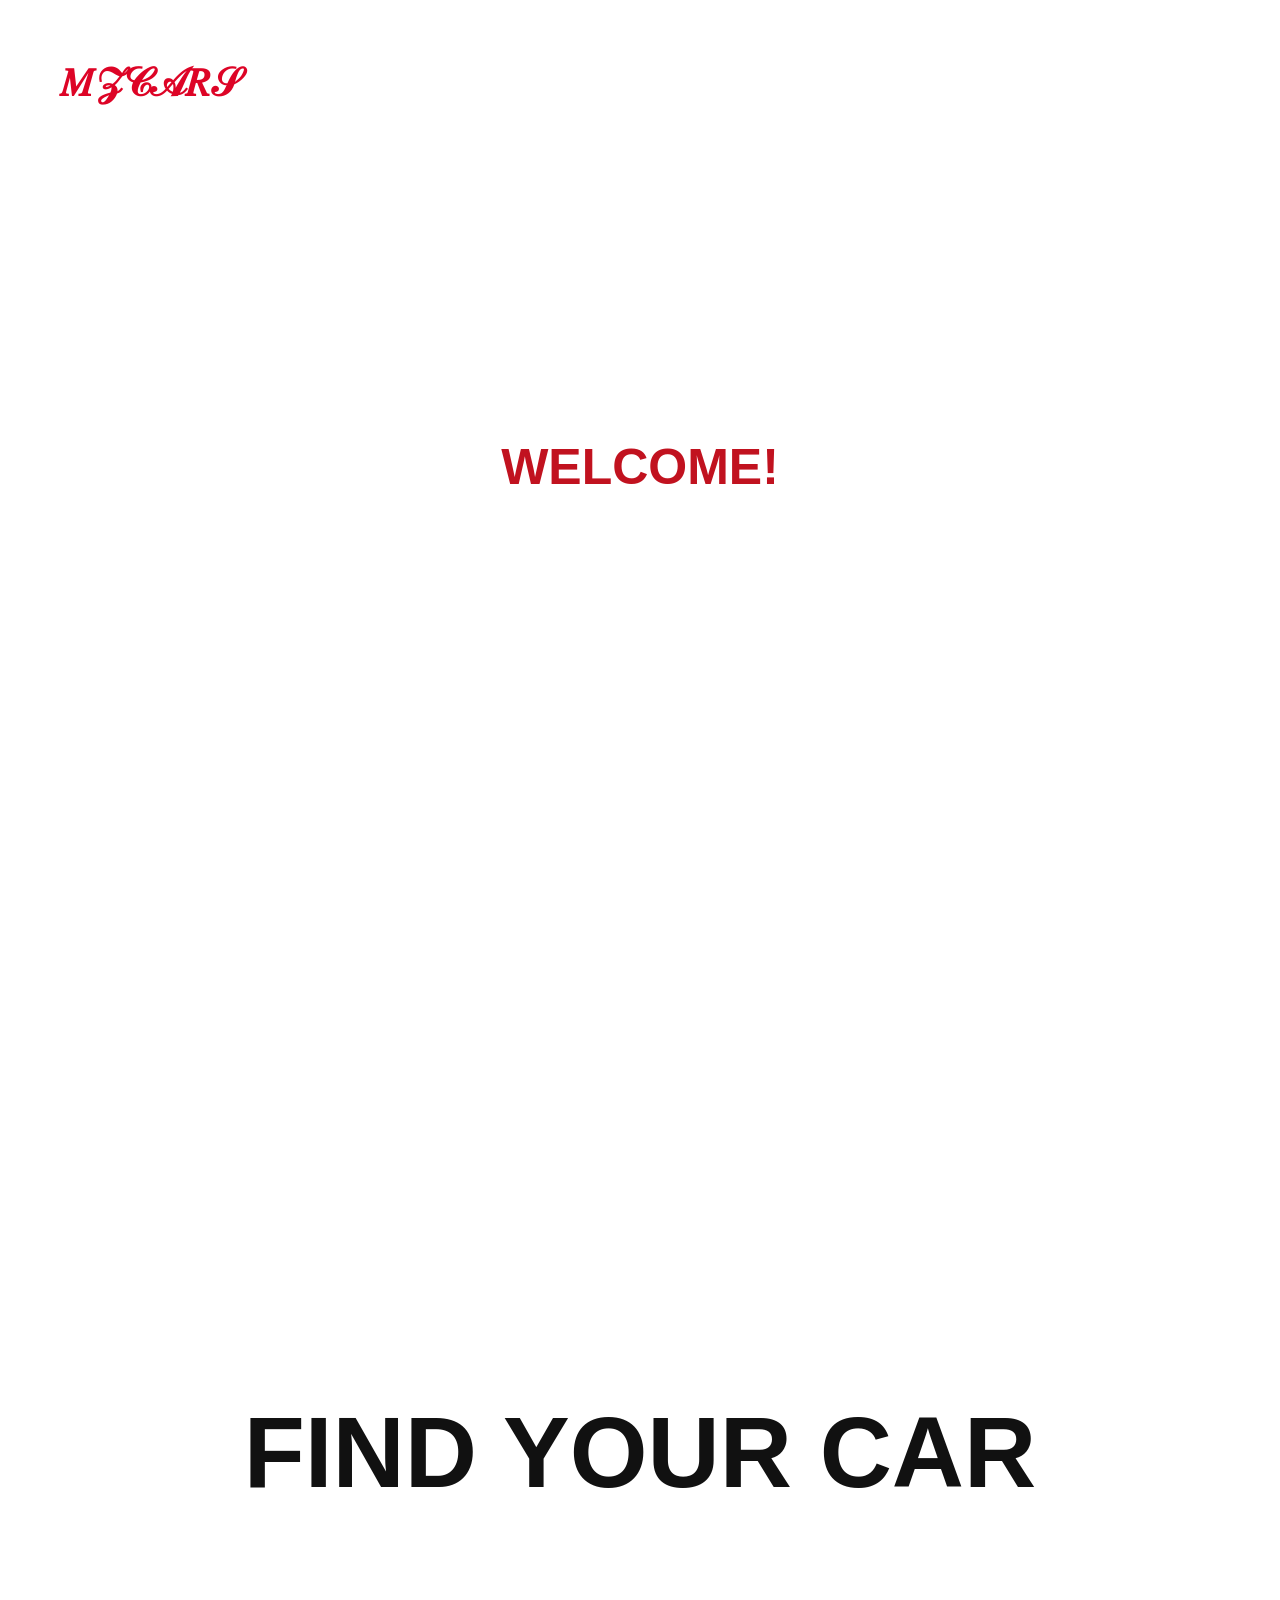
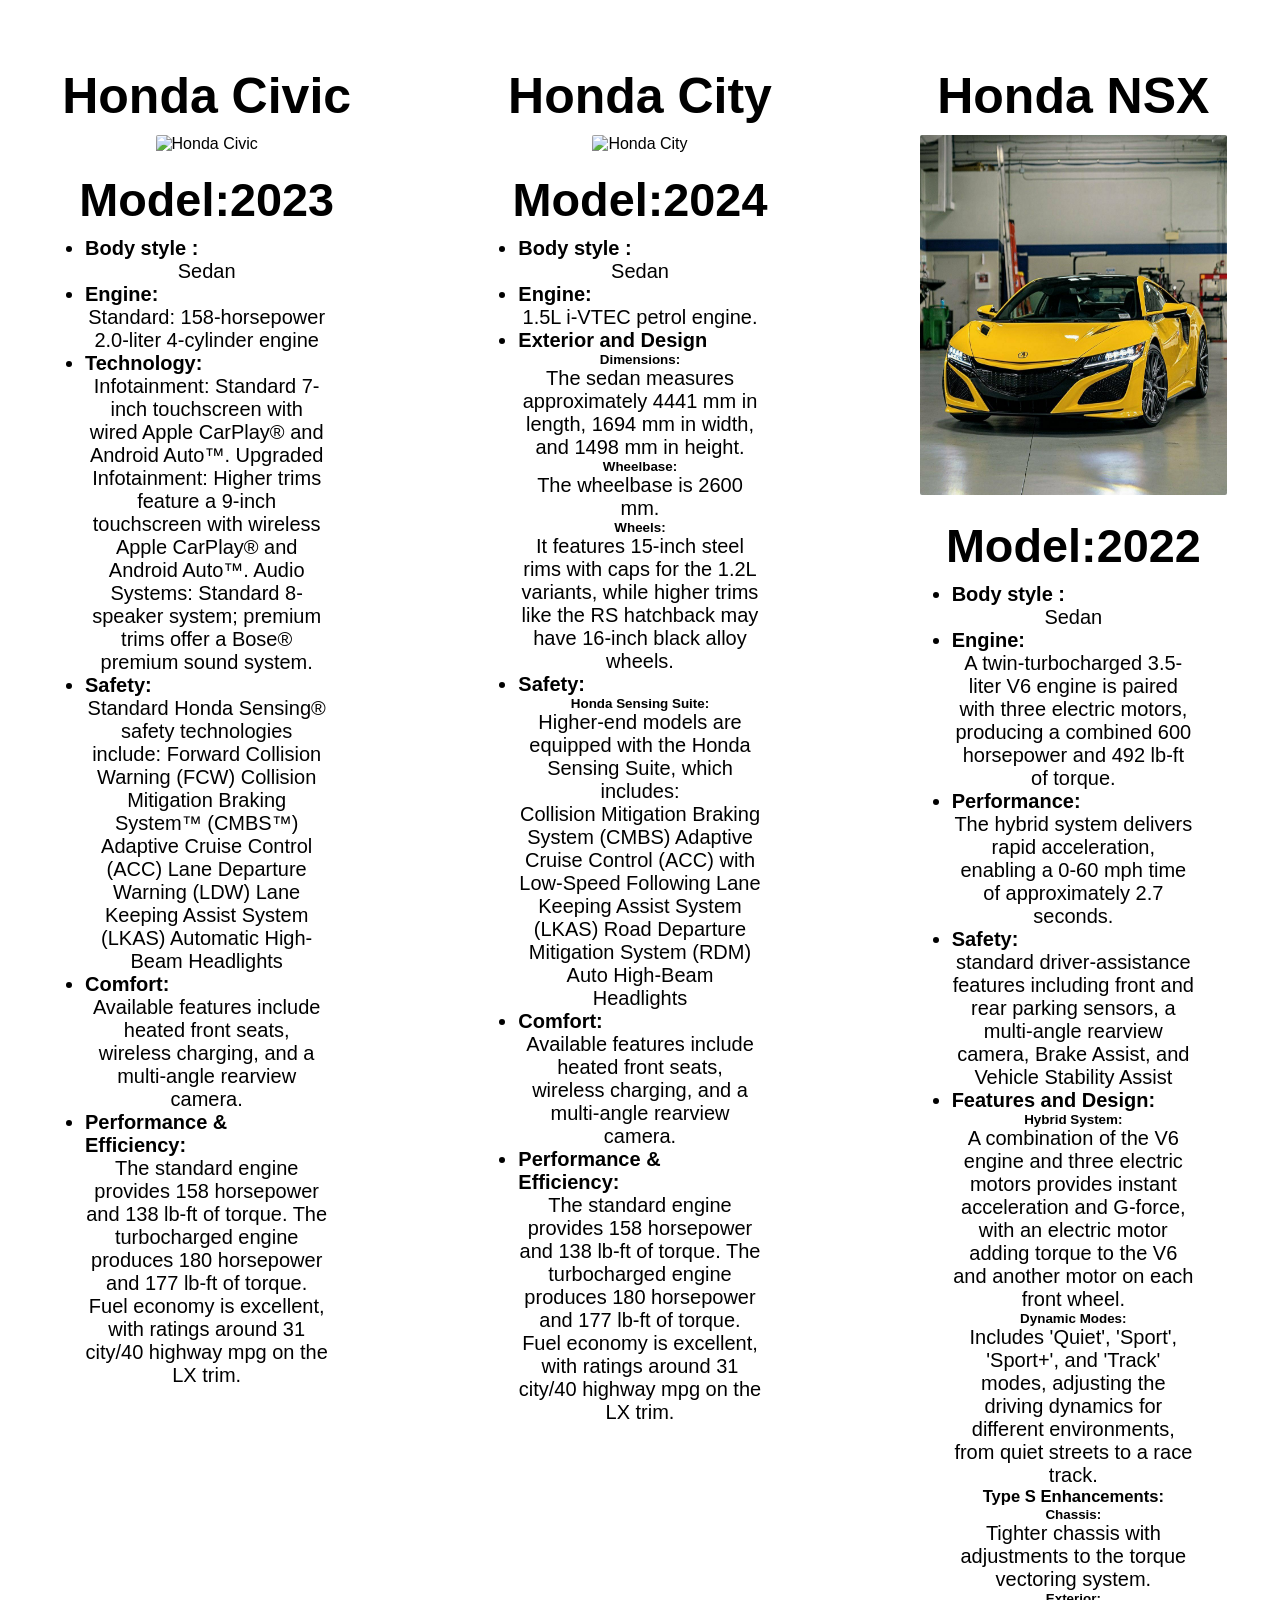
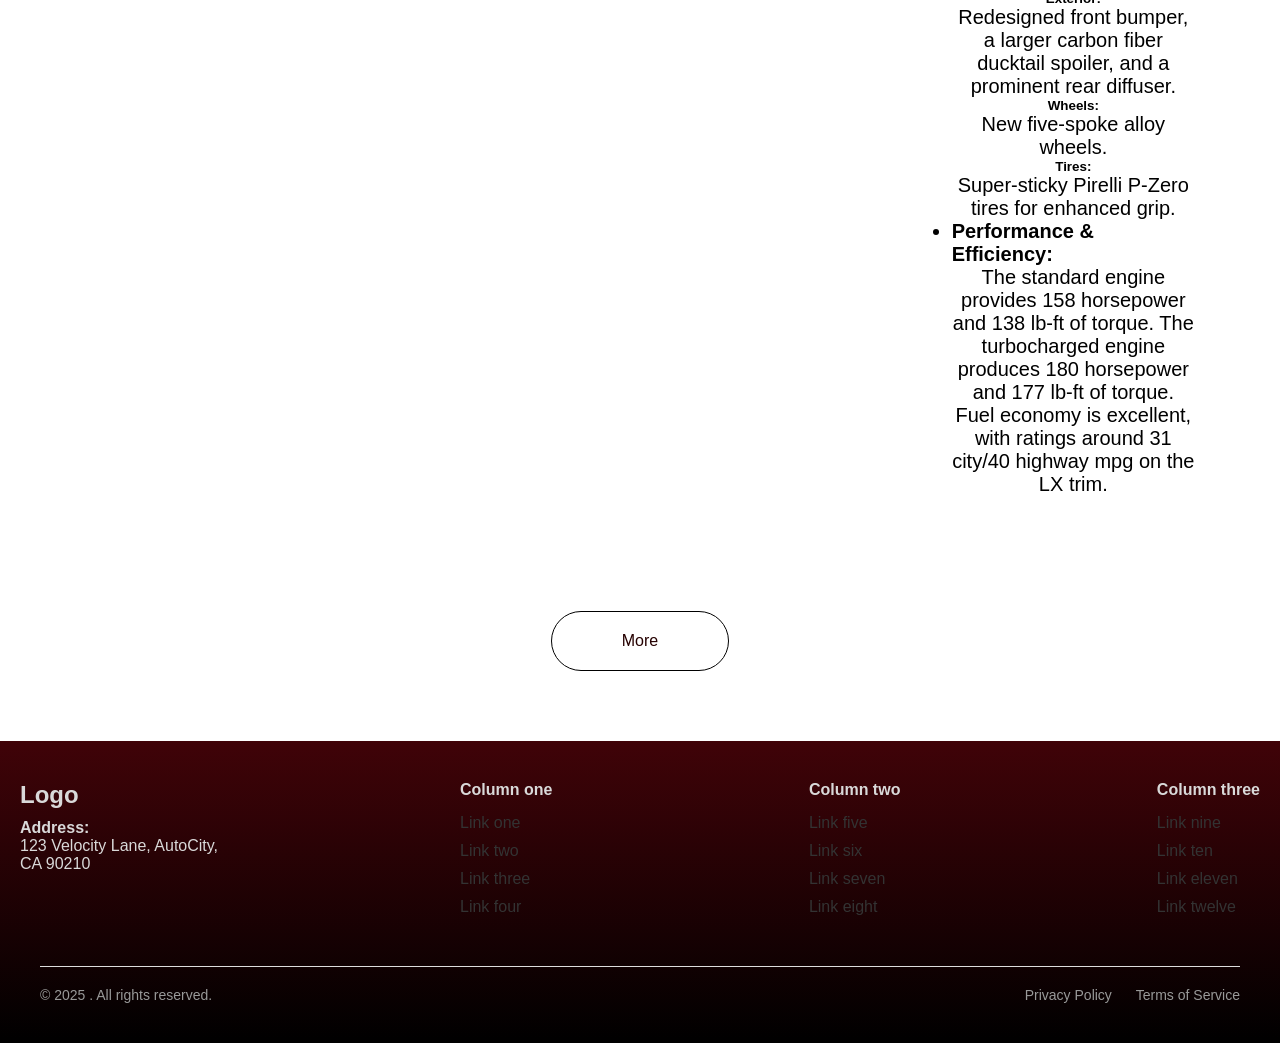
==== commit 18446570: "Update index.html" ====
--- a/index.html
+++ b/index.html
@@ -71,7 +71,7 @@
  <div class="row">
     <div class="col-3">
       <h1>Honda Civic</h1>
-		  <img class="honda"  src="images/Hondacivic.jpg" alt="Honda Civic">
+		  <img class="honda"  src="Hondacivic.jpg" alt="Honda Civic">
 			<div class="model" > 
 		  		<h3>Model:2023</h3>
 				  <ul class="information">
@@ -107,7 +107,7 @@
 
     <div class="col-3">
       <h1>Honda City</h1>
-     	<img class="honda" src="images/Hondacity.jpg" alt="Honda City">
+     	<img class="honda" src="Hondacity.jpg" alt="Honda City">
 			<div class="model" > 
 	 	 		<h3>Model:2024</h3>
 				  <ul class="information">
@@ -140,7 +140,7 @@
 
     <div class="col-3">
       <h1>Honda NSX</h1> 
-      <img class="honda" src="images/hondansx.jpg">
+      <img class="honda" src="hondansx.jpg">
      	<div class="model" > 
 			<h3>Model:2022</h3>
 				<ul class="information">
